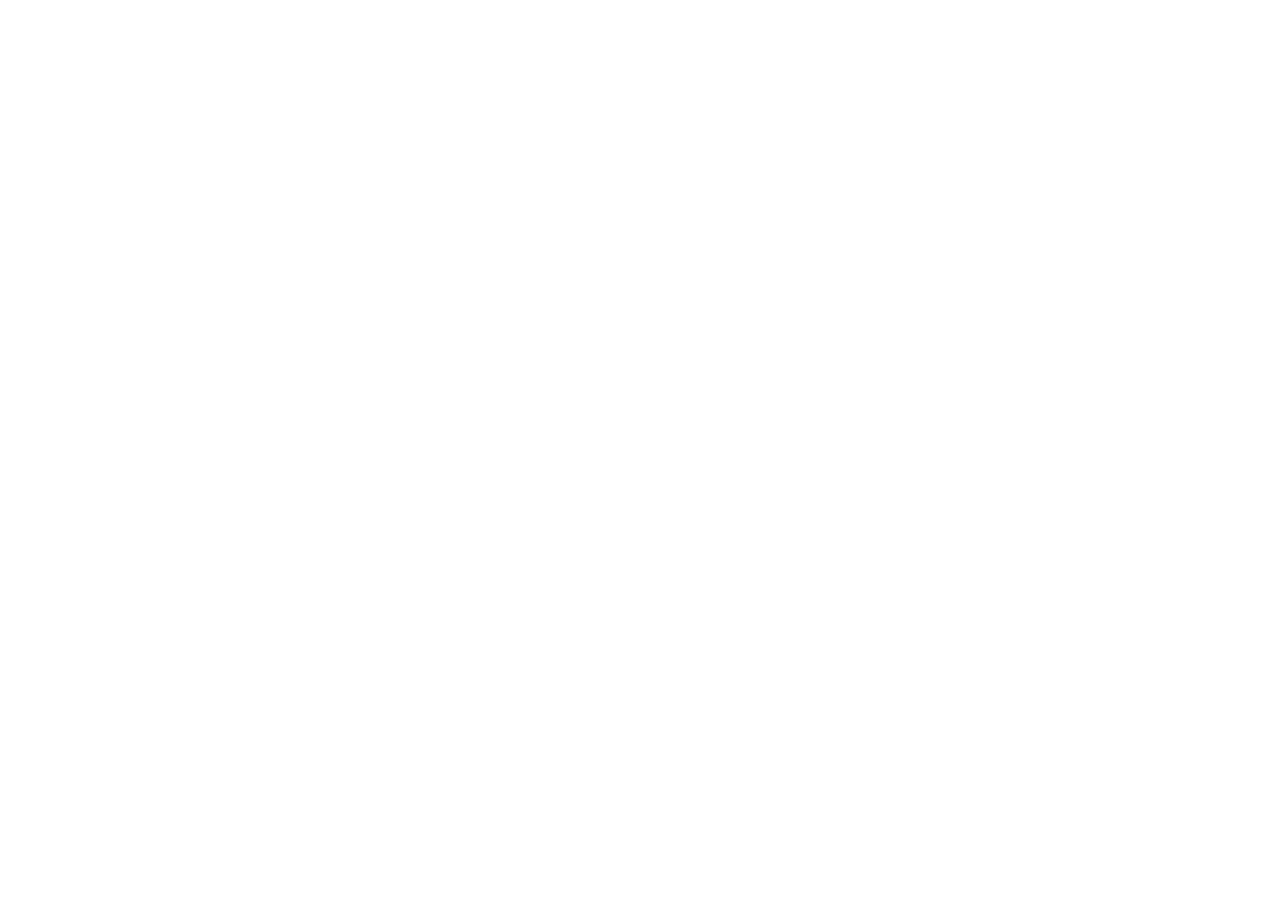
==== 02_NotesApp/index.html @ 4b914ca0 "project initiate" ====
<!DOCTYPE html>
<html lang="en">

<head>
    <meta charset="UTF-8">
    <meta name="viewport" content="width=device-width, initial-scale=1.0">
    <title>Notes taking Application</title>
    <link rel="stylesheet" href="style.css">
</head>

<body>

    <script src="./app.js"></script>
</body>

</html>
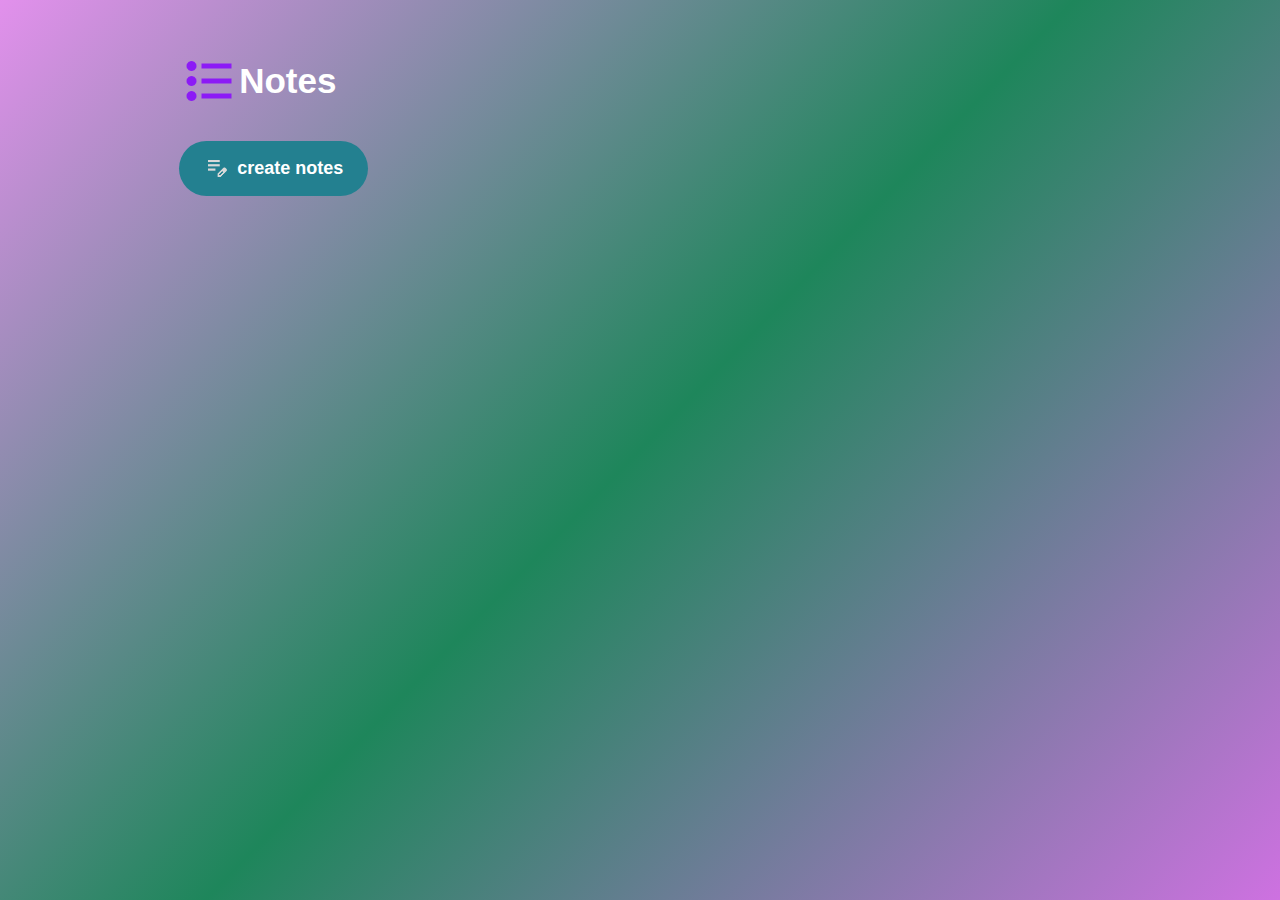
==== commit d7c0ca6f: "Completed" ====
--- a/02_NotesApp/index.html
+++ b/02_NotesApp/index.html
@@ -9,7 +9,16 @@
 </head>
 
 <body>
+    <div class="container">
+        <h1> <img src="./images/notes.png">Notes</h1>
+        <button class="btn"><img src="./images/edit.png" alt="">create notes</button>
 
+        <div class="notes-container">
+            <!-- <p class="input-box" contenteditable="true">
+                <img src="./images/delete.png" alt="" srcset="">
+            </p> -->
+        </div>
+    </div>
     <script src="./app.js"></script>
 </body>
 
--- a/02_NotesApp/style.css
+++ b/02_NotesApp/style.css
@@ -0,0 +1,65 @@
+* {
+  margin: 0;
+  padding: 0;
+  box-sizing: border-box;
+  font-family: "Trebuchet MS", "Lucida Sans Unicode", Arial, sans-serif;
+}
+
+.container {
+  width: 100%;
+  min-height: 100vh;
+  background: linear-gradient(134deg, #e290ec, #1e865b, #ce71e1);
+  color: #fff;
+  padding-top: 4%;
+  padding-left: 14%;
+}
+
+.container h1 {
+  display: flex;
+  align-items: center;
+  font-size: 35px;
+  font-weight: 600;
+}
+
+.container h1 img {
+  width: 60px;
+}
+
+.container button img {
+  width: 25px;
+  margin-right: 8px;
+}
+
+.container button {
+  display: flex;
+  align-items: center;
+  background: rgb(35, 128, 144);
+  font-size: 18px;
+  border: 0;
+  border-radius: 40px;
+  padding: 15px 25px;
+  margin: 30px 0 20px;
+  font-weight: 700;
+  color: #fff;
+  cursor: help;
+}
+
+.input-box {
+  position: relative;
+  width: 100%;
+  max-width: 500px;
+  min-height: 150px;
+  background: #fff;
+  color: #333;
+  padding: 20px;
+  margin: 20px 0;
+  outline: none;
+  border-radius: 5px;
+  cursor:not-allowed;
+}
+.input-box img {
+  width: 25px;
+  position: absolute;
+  bottom: 15px;
+  right: 15px;
+}
